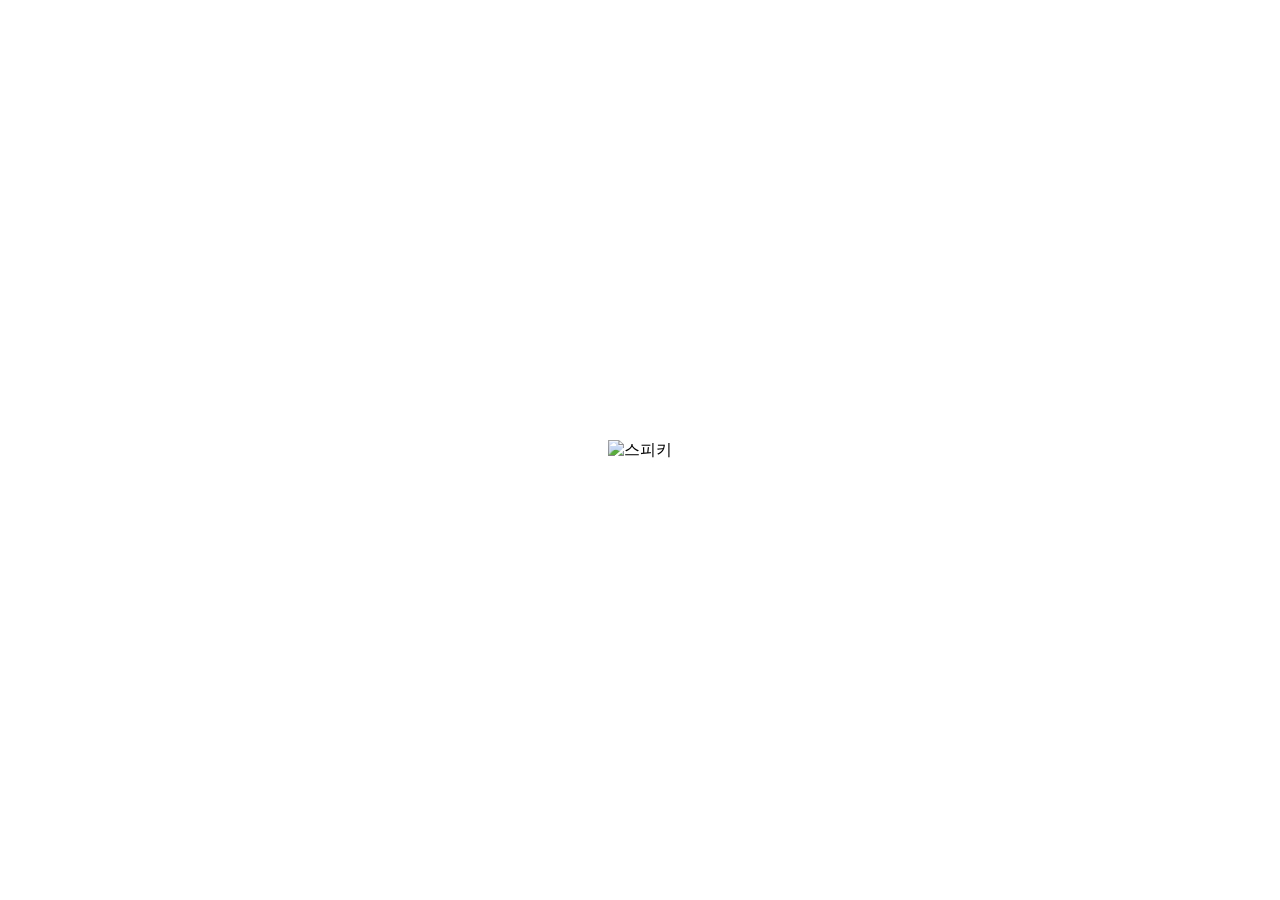
==== index.html @ 711e8b23 "Initial commit: html_js_version only" ====
<!doctype html>
<html lang="ko">
  <head>
    <meta charset="UTF-8" />
    <meta name="viewport" content="width=device-width, initial-scale=1.0" />
    <title>스피키 네르지 마세요!</title>
    <link rel="icon" type="image/webp" href="../assets/image/스피키.webp" />
    <link rel="apple-touch-icon" href="../assets/image/스피키.webp" />
    <link rel="stylesheet" href="./style.css" />
  </head>
  <body>
    <main class="app-root">
      <section class="phone-frame" aria-label="9:21 frame">
        <div class="speeky-wrap">
          <img
            id="speeky"
            src="../assets/image/스피키.webp"
            alt="스피키"
            draggable="false"
          />
        </div>
      </section>
    </main>

    <script src="./script.js"></script>
  </body>
</html>
---- style.css ----
* {
  box-sizing: border-box;
}

html,
body {
  width: 100%;
  height: 100%;
  margin: 0;
  background: #ffffff;
  font-family: system-ui, -apple-system, Segoe UI, Roboto, sans-serif;
}

.app-root {
  width: 100%;
  min-height: 100dvh;
  display: grid;
  place-items: center;
  background: #ffffff;
}

.phone-frame {
  width: min(100vw, calc(100dvh * 9 / 21));
  height: min(100dvh, calc(100vw * 21 / 9));
  aspect-ratio: 9 / 21;
  display: grid;
  place-items: center;
  background: #ffffff;
  overflow: hidden;
}

.speeky-wrap {
  width: 62%;
  max-height: 36%;
  display: grid;
  place-items: center;
  transform-origin: center;
  user-select: none;
  -webkit-user-select: none;
}

#speeky {
  max-width: 100%;
  max-height: 100%;
  width: auto;
  height: auto;
  object-fit: contain;
  display: block;
  touch-action: none;
  user-select: none;
  -webkit-user-drag: none;
}
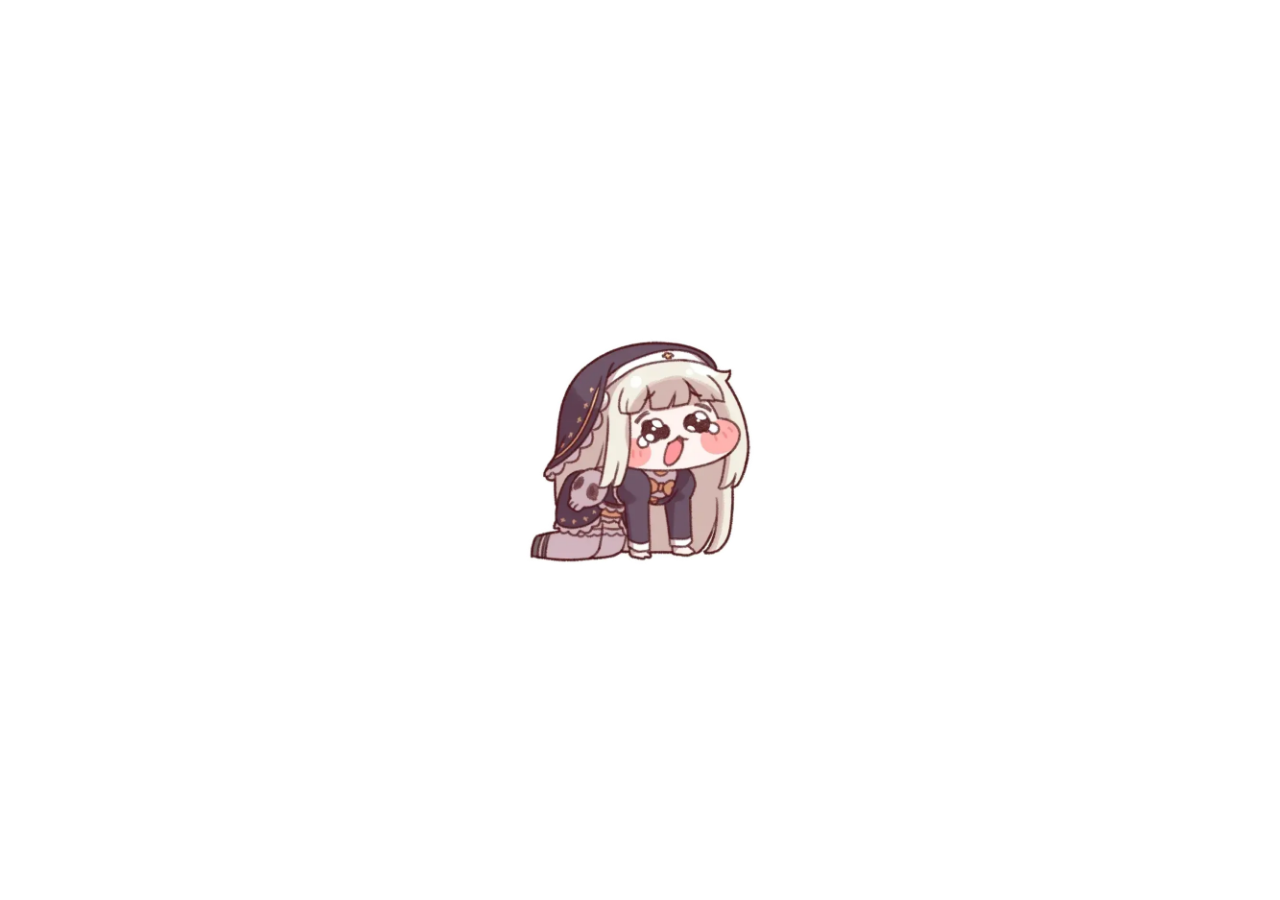
==== commit 1eac5412: "Add assets folder and fix local asset paths" ====
--- a/index.html
+++ b/index.html
@@ -4,8 +4,8 @@
     <meta charset="UTF-8" />
     <meta name="viewport" content="width=device-width, initial-scale=1.0" />
     <title>스피키 네르지 마세요!</title>
-    <link rel="icon" type="image/webp" href="../assets/image/스피키.webp" />
-    <link rel="apple-touch-icon" href="../assets/image/스피키.webp" />
+    <link rel="icon" type="image/webp" href="./assets/image/스피키.webp" />
+    <link rel="apple-touch-icon" href="./assets/image/스피키.webp" />
     <link rel="stylesheet" href="./style.css" />
   </head>
   <body>
@@ -14,7 +14,7 @@
         <div class="speeky-wrap">
           <img
             id="speeky"
-            src="../assets/image/스피키.webp"
+            src="./assets/image/스피키.webp"
             alt="스피키"
             draggable="false"
           />
